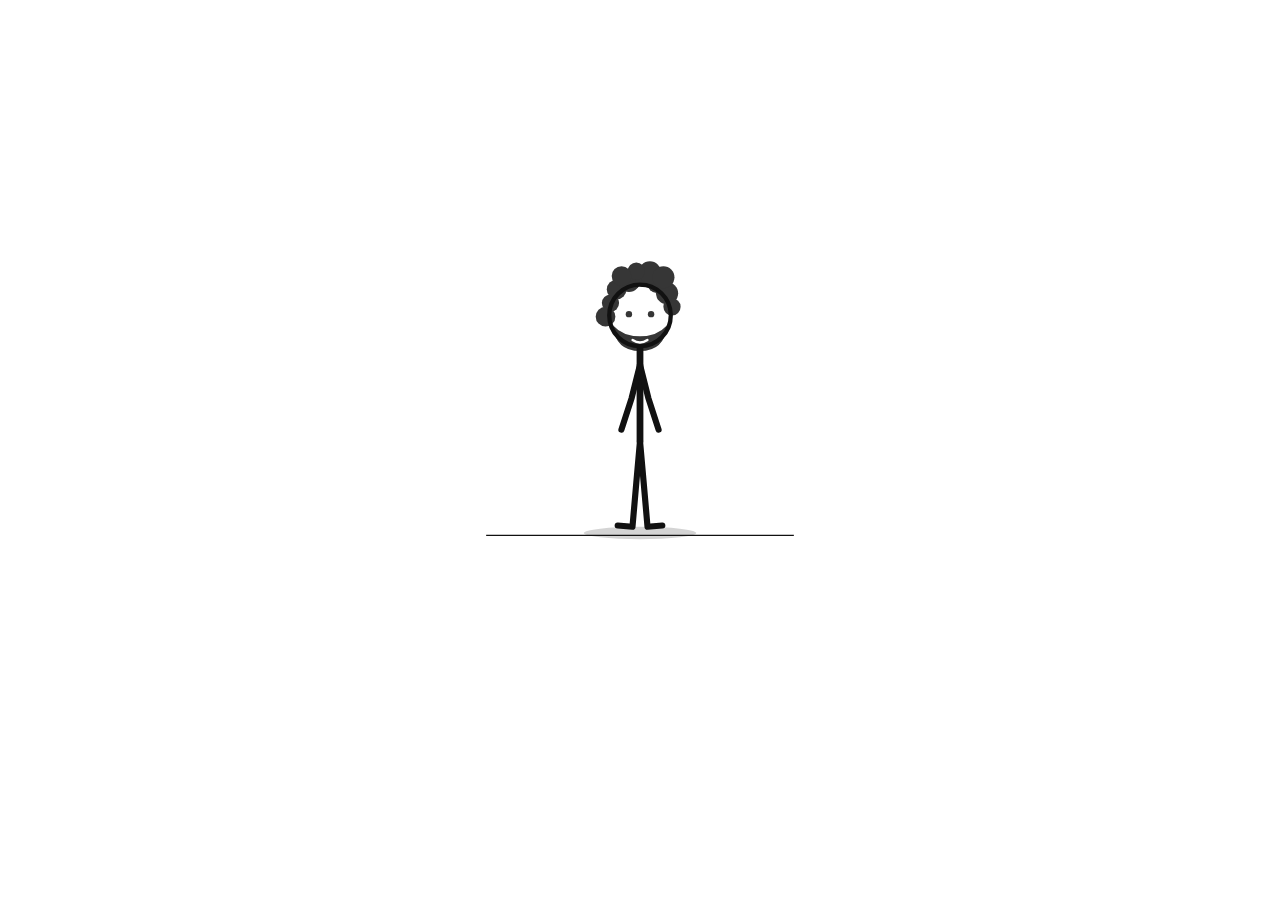
==== index.html @ 050765e8 "portfolio" ====
<!doctype html>
<html lang="en">
<head>
  <meta charset="utf-8">
  <meta name="viewport" content="width=device-width, initial-scale=1, viewport-fit=cover">
  <meta http-equiv="Content-Security-Policy" content="default-src 'self'; script-src 'self'; style-src 'self' 'unsafe-inline'; img-src 'self' data: blob:; media-src 'self'; font-src 'self'; connect-src 'self'; object-src 'none'; base-uri 'self'; form-action 'none'; upgrade-insecure-requests">
  <meta name="referrer" content="strict-origin-when-cross-origin">
  <title>Anwar Albeity</title>
  <meta name="description" content="Anwar Albeity, designer, developer and auditor in Kenya. Brands, websites and the systems behind them.">
  <meta name="author" content="Anwar Albeity">
  <meta name="theme-color" content="#ffffff">
  <meta name="color-scheme" content="light">
  <link rel="canonical" href="https://anwar-albeity.github.io/">
  <link rel="icon" href="favicon.svg" type="image/svg+xml">
  <link rel="icon" href="favicon-32.png" sizes="32x32" type="image/png">
  <link rel="apple-touch-icon" href="apple-touch-icon.png">

  <meta property="og:type" content="website">
  <meta property="og:site_name" content="Anwar Albeity">
  <meta property="og:title" content="Anwar Albeity">
  <meta property="og:description" content="Designer, developer and auditor in Kenya. Numbers, systems and things that move.">
  <meta property="og:url" content="https://anwar-albeity.github.io/">
  <meta property="og:image" content="https://anwar-albeity.github.io/share.jpg">
  <meta property="og:image:width" content="1200">
  <meta property="og:image:height" content="630">
  <meta name="twitter:card" content="summary_large_image">

  <link rel="preload" href="fraunces-latin-full-normal.woff2" as="font" type="font/woff2" crossorigin>
  <link rel="stylesheet" href="style.css?v=20261101">
  <noscript><style>.ld, .isles, .stage, .ctrl, .top__nav { display: none !important; } .fallback { display: block !important; } body.is-loading .top__name { opacity: 1; }</style></noscript>
</head>
<body class="is-loading" data-view="home">

  <a class="skip" href="#main">Skip to content</a>

  <header class="top">
    <a class="top__name" href="#" aria-label="Anwar Albeity, back to the islands"><span>Anwar Albeity</span> <i aria-hidden="true">←</i></a>
    <p class="top__tag" data-tag></p>
    <div class="top__nav">
      <button class="top__menu" type="button" aria-expanded="false" aria-controls="menu">Menu</button>
      <nav class="menu" id="menu" aria-label="Menu" hidden>
        <ul role="list">
          <li><a href="#" data-nav="home">Islands</a></li>
          <li><a href="#info" data-nav="info">Info</a></li>
          <li><a href="#work" data-nav="work">Work</a></li>
          <li><a href="#contact" data-nav="contact">Contact</a></li>
        </ul>
      </nav>
    </div>
  </header>

  <!-- the front page: one bubble per section, floating; clicking one opens that section -->
  <div class="isles" aria-label="Sections"></div>

  <!-- inside a section: the picture plays whole, divides in two while the words are read, and joins again at the end -->
  <div class="stage" aria-hidden="true"></div>

  <!-- the loader: the figure draws itself, dances and leaps away; no words -->
  <div class="ld" aria-hidden="true"></div>

  <main class="col" id="main" tabindex="-1"></main>

  <!-- shown when scripts are off or the site could not start: the essentials, plainly -->
  <div class="fallback" hidden>
    <h1>Anwar Albeity</h1>
    <p>Designer, developer and auditor in Kenya. Founder of Kampo Co.</p>
    <hr>
    <p class="k">Work</p>
    <p><b>RB Perfumes</b>, 2026. Brand website and e-commerce. <a href="https://rayanbayusuf.pages.dev/" rel="noopener" target="_blank">rayanbayusuf.pages.dev</a></p>
    <p><b>Contingent Haulage</b>, 2025–26. Tailored ERP for logistics.</p>
    <p><b>Ledger CRM</b>, 2025. CRM system.</p>
    <p><b>Make it Loud</b>, 2025. Poster series.</p>
    <hr>
    <p class="k">Contact</p>
    <p><a href="mailto:anwar@kampo.co.ke">anwar@kampo.co.ke</a> · <a href="https://kampo.co.ke" rel="noopener" target="_blank">kampo.co.ke</a> · <a href="https://wa.me/254718235532" rel="noopener" target="_blank">WhatsApp</a></p>
    <p><a href="anwar-albeity-cv.pdf" download>Curriculum vitae (PDF)</a></p>
    <hr>
  </div>

  <div class="ctrl" aria-label="Pictures">
    <i class="ctrl__bar"><i></i></i>
    <p><span class="ctrl__n">01 / 12</span><span class="ctrl__t"></span><button type="button" data-play="1" aria-pressed="true">Play</button><button type="button" data-play="0" aria-pressed="false">Pause</button></p>
  </div>

  <script src="guard.js?v=20261101"></script>
  <script src="data.js?v=20261101"></script>
  <script src="app.js?v=20261101"></script>
</body>
</html>
---- style.css ----
@font-face { font-family: 'Fraunces'; src: url(fraunces-latin-full-normal.woff2) format('woff2'); font-weight: 100 900; font-style: normal; font-display: swap; }
@font-face { font-family: 'Fraunces'; src: url(fraunces-latin-full-italic.woff2) format('woff2'); font-weight: 100 900; font-style: italic; font-display: swap; }

/* Layout: white page, words down the middle, pictures held in soft torn bubbles behind them */
:root {
  --paper: #ffffff;
  --ink: #111111;
  --soft: color-mix(in srgb, var(--ink) 45%, transparent);
  --ghost: #e6e6e6;              /* the empty bubble before a picture lands */
  --serif: 'Fraunces', 'Times New Roman', Georgia, serif;
  --size: 15px;
  --pad: 16px;
  --bar: 54px;                   /* room for the picture controls at the foot */
  color-scheme: light;
}
@media (min-width: 761px) { :root { --size: 18px; --pad: 24px; } }

*, *::before, *::after { box-sizing: border-box; }
html { -webkit-text-size-adjust: 100%; }
body {
  margin: 0; background: var(--paper); color: var(--ink);
  font-family: var(--serif); font-size: var(--size); line-height: 1.36; font-weight: 500;
  font-variation-settings: 'opsz' 14; -webkit-font-smoothing: antialiased;
  overflow-x: hidden;
}
a { color: inherit; text-decoration: underline; text-underline-offset: .18em; text-decoration-thickness: 1px; }
a:hover { text-decoration-thickness: 2px; }
button { font: inherit; color: inherit; }
:focus-visible { outline: 1px solid var(--ink); outline-offset: 3px; }
p { margin: 0; }
em { font-style: italic; }
b { font-weight: 650; }
hr { border: 0; border-top: 1px solid var(--ink); margin: 12px 0; }
[hidden] { display: none !important; }
.skip { position: fixed; left: var(--pad); top: -60px; z-index: 50; background: var(--ink); color: var(--paper); padding: 6px 10px; }
.skip:focus { top: var(--pad); }

/* ---- the header: name and a back arrow, a line under it, the menu on the right ---- */
.top { position: fixed; inset: 0 0 auto; z-index: 30; display: grid; grid-template-columns: 1fr auto; padding: calc(var(--pad) + env(safe-area-inset-top, 0px)) max(var(--pad), env(safe-area-inset-right, 0px)) calc(var(--pad) + 18px) max(var(--pad), env(safe-area-inset-left, 0px)); pointer-events: none; background: linear-gradient(var(--paper) 62%, color-mix(in srgb, var(--paper) 0%, transparent)); }
body[data-view="home"] .top, body.is-loading .top { background: none; }
.top > * { pointer-events: auto; }
.top__name { text-decoration: none; font-weight: 650; justify-self: start; }
.top__name i { font-style: normal; display: inline-block; transition: transform .4s cubic-bezier(.2, .8, .2, 1); }
.top__name:hover i { transform: translateX(-5px); }
.top__tag { grid-column: 1; color: var(--soft); }
.top__nav { grid-column: 2; grid-row: 1 / span 2; justify-self: end; text-align: right; }
.top__menu { all: unset; pointer-events: auto; cursor: pointer; text-decoration: underline; text-underline-offset: .18em; text-decoration-thickness: 1px; }
.top__menu:focus-visible { outline: 1px solid var(--ink); outline-offset: 3px; }

/* ---- the menu: a short list that drops under the word Menu ---- */
.menu ul { margin: 6px 0 0; padding: 0; list-style: none; }
.menu li { overflow: hidden; }
.menu a { display: block; text-decoration: none; transform: translateY(105%); transition: transform .5s cubic-bezier(.2, .8, .2, 1); }
.menu a:hover, .menu a[aria-current="page"] { font-style: italic; text-decoration: underline; }
.menu.is-open a { transform: none; }
.menu.is-open li:nth-child(2) a { transition-delay: .04s; }
.menu.is-open li:nth-child(3) a { transition-delay: .08s; }
.menu.is-open li:nth-child(4) a { transition-delay: .12s; }
.menu.is-open li:nth-child(5) a { transition-delay: .16s; }

/* ---- the islands: the front page ---- */
.isles { position: fixed; inset: 0; z-index: 5; overflow: hidden; transition: opacity .35s; }
body:not([data-view="home"]) .isles { opacity: 0; pointer-events: none; }
body[data-view="home"] { overflow: hidden; }
.isle { position: absolute; left: 0; top: 0; display: block; width: 100px; height: 120px; background: var(--ghost); will-change: transform, clip-path; cursor: pointer; transition: opacity .35s; }
.isle img { display: block; width: 100%; height: 100%; object-fit: cover; filter: grayscale(1) contrast(1.08) brightness(.88); transition: filter .5s; pointer-events: none; }
.isle.is-hot img { filter: none; }
.isle:focus-visible { outline: none; }
.isle__label { position: absolute; left: 0; top: 0; white-space: nowrap; text-align: center; pointer-events: none; transition: opacity .3s; }
.isle__label b { display: block; }
.isle__label span { color: var(--soft); }
.isle.is-hot + .isle__label b, .isle:focus-visible + .isle__label b { font-style: italic; text-decoration: underline; text-underline-offset: .18em; }
.isles.is-hover .isle:not(.is-hot) { opacity: .55; }
.isles.is-hover .isle:not(.is-hot) + .isle__label { opacity: .4; }
body.is-loading .isle__label { opacity: 0; }

/* on a phone the islands run together into one piece of land, drawn in .land; the links stay on top to be tapped */
.land { position: absolute; left: 0; top: 0; display: none; pointer-events: none; }
.land__bg { fill: var(--ghost); }
.isles.is-land .land { display: block; }
.isles.is-land .isle { background: transparent; transition: none; }
.isles.is-land .isle img { opacity: 0; transform: scale(1.3); filter: grayscale(1) contrast(1.08) brightness(.88); }
.isles.is-land .isle.is-open { background: var(--ghost); }
.isles.is-land .isle.is-open img { opacity: 1; }
.isles.is-land .isle__label { display: none; }

/* the numbers on the land, and the legend under it */
.land__nums { pointer-events: none; }
.land__num { transition: opacity .3s; }
.land__num circle { fill: var(--paper); }
.land__num text { font-family: var(--serif); font-size: 11px; font-weight: 650; fill: var(--ink); font-variant-numeric: tabular-nums; }
.legend { display: none; }
.isles.is-land .legend { position: absolute; left: 0; right: 0; bottom: 0; display: grid; grid-template-columns: 1fr 1.25fr; gap: 0 18px;
  padding: 14px max(var(--pad), env(safe-area-inset-right, 0px)) calc(18px + env(safe-area-inset-bottom, 0px)) max(var(--pad), env(safe-area-inset-left, 0px));
  border-top: 1px solid var(--ink); margin: 0 var(--pad); padding-left: 0; padding-right: 0; transition: opacity .6s .3s; }
body.is-loading .legend { opacity: 0; }
.legend__k { color: var(--soft); font-size: 13px; margin: 0 0 4px; }
.legend a { display: grid; grid-template-columns: 1.9em 1fr; align-items: baseline; text-decoration: none; padding: 5px 0; transition: opacity .3s; -webkit-tap-highlight-color: transparent; }
.legend a i { font-style: normal; font-size: 11px; color: var(--soft); font-variant-numeric: tabular-nums; }
.legend a b { font-weight: 650; line-height: 1.15; }
.legend a span { grid-column: 2; color: var(--soft); font-size: 13px; line-height: 1.2; }
.legend__col--work a b { font-weight: 500; font-style: italic; font-size: 15px; }
.legend__col--work a { padding: 3px 0; }
.legend a.is-hot b { text-decoration: underline; text-underline-offset: .18em; }
.legend:has(a.is-hot) a:not(.is-hot) { opacity: .45; }
.legend a:focus-visible { outline: 1px solid var(--ink); outline-offset: 2px; }

/* desktop labels carry the island's number too */
.isle__label b i { font-style: normal; font-weight: 500; font-size: .72em; color: var(--soft); margin-right: .45em; vertical-align: .12em; font-variant-numeric: tabular-nums; }

/* ---- the dividing picture inside a section ---- */
.stage { position: fixed; inset: 0; z-index: 0; overflow: hidden; pointer-events: none; transition: opacity .3s; }
body[data-view="home"] .stage { opacity: 0; }
.stage__svg { position: absolute; left: 0; top: 0; display: block; overflow: visible; }
.stage__bg { fill: var(--ghost); }

/* ---- the words, read down the middle ---- */
.col { position: relative; z-index: 1; padding: 0 13vw; outline: none; }
@media (min-width: 761px) { .col { max-width: 600px; margin: 0 auto; padding: 0 24px; } }
body[data-view="home"] .col { display: none; }
.hero { display: flex; flex-direction: column; justify-content: flex-end; min-height: 100vh; min-height: 100svh; margin: 0 calc(var(--pad) - 13vw) 34px; padding-bottom: calc(var(--bar) + 40px); }
@media (min-width: 761px) { .hero { margin: 0 0 34px; } }
.hero hr { margin: 7px 0; }
.hero__name { font: inherit; font-weight: 650; margin: 0; display: flex; gap: 2em; }
.hero__name span + span { font-weight: 500; }
.k { margin: 1.1em 0 .2em; color: var(--soft); }
.k:first-child { margin-top: 0; }
.col p + p { margin-top: .12em; }
.col .gap { margin-top: .75em; }
.quote { margin-top: .9em; }

/* each project: dim the others while one is being read */
.job { padding: 8px 0 10px; border-top: 1px solid var(--ink); transition: opacity .35s; }
.job:last-of-type { border-bottom: 1px solid var(--ink); }
.job__t { display: flex; justify-content: space-between; gap: 1em; }
.job__t b { font-size: 1.5em; line-height: 1.1; letter-spacing: -.01em; font-variation-settings: 'opsz' 72; }
.job__line { font-style: italic; }
.work.is-reading .job { opacity: .32; }
.work.is-reading .job.is-on { opacity: 1; }

/* the CV link: a little sheet of paper that lifts and turns its corner */
.cvl { display: grid; grid-template-columns: auto 1fr auto; align-items: center; gap: 14px; margin: 12px 0; padding: 12px 0; border-top: 1px solid var(--ink); border-bottom: 1px solid var(--ink); text-decoration: none; }
.cvl__sheet { position: relative; display: block; width: 34px; height: 44px; background: var(--paper); border: 1.5px solid var(--ink); padding: 8px 6px 0; transition: transform .45s cubic-bezier(.2, .8, .2, 1); clip-path: polygon(0 0, 100% 0, 100% 100%, 0 100%); }
.cvl__sheet::after { content: ""; position: absolute; right: -1.5px; bottom: -1.5px; width: 0; height: 0; background: linear-gradient(135deg, var(--ghost) 50%, var(--paper) 50%); border-left: 1.5px solid var(--ink); border-top: 1.5px solid var(--ink); transition: width .35s, height .35s; }
.cvl__sheet i { display: block; height: 1.5px; margin-bottom: 4px; background: var(--ink); transform-origin: 0 50%; }
.cvl__sheet i:nth-child(1) { width: 70%; height: 2.5px; }
.cvl__sheet i:nth-child(3) { width: 80%; }
.cvl__sheet i:nth-child(5) { width: 55%; }
.cvl__t b { display: block; font-size: 1.25em; line-height: 1.1; font-weight: 600; font-variation-settings: 'opsz' 72; }
.cvl__t span { color: var(--soft); font-size: .9em; }
.cvl__go { font-size: 1.4em; transition: transform .45s cubic-bezier(.2, .8, .2, 1); }
.cvl:hover .cvl__sheet, .cvl:focus-visible .cvl__sheet { transform: translateY(-4px) rotate(-6deg); }
.cvl:hover .cvl__sheet::after, .cvl:focus-visible .cvl__sheet::after { width: 12px; height: 12px; }
.cvl:hover .cvl__sheet i { animation: cvl-write .9s cubic-bezier(.2, .8, .2, 1) both; }
.cvl:hover .cvl__sheet i:nth-child(2) { animation-delay: .06s; }
.cvl:hover .cvl__sheet i:nth-child(3) { animation-delay: .12s; }
.cvl:hover .cvl__sheet i:nth-child(4) { animation-delay: .18s; }
.cvl:hover .cvl__sheet i:nth-child(5) { animation-delay: .24s; }
.cvl:hover .cvl__go, .cvl:focus-visible .cvl__go { transform: translateY(4px); }
.cvl:hover .cvl__t b { font-style: italic; }
@keyframes cvl-write { from { transform: scaleX(0); } to { transform: scaleX(1); } }

/* a project page: the chapters, and what the thing does as a numbered list */
.chap { padding-bottom: 28vh; }
.chap:last-of-type { padding-bottom: 8px; }
.does { margin: 0; padding: 0; list-style: none; }
.does li { display: grid; grid-template-columns: 2.4em 1fr; gap: 0 .4em; padding: 8px 0; border-top: 1px solid color-mix(in srgb, var(--ink) 18%, transparent); }
.does li:first-child { border-top: 0; }
.does__n { color: var(--soft); font-variant-numeric: tabular-nums; }
.ba__after { font-style: italic; }

/* the film: a still in a soft bubble that breathes; press play and it squares up and runs */
.film { padding: 6vh 0 4px; }
.film__box { position: relative; margin: 10px 0 0; aspect-ratio: 1; cursor: pointer; overflow: hidden; background: #f4f2ed;
  border-radius: 47% 53% 44% 56% / 52% 45% 55% 48%; animation: film-breathe 7s ease-in-out infinite;
  transition: border-radius .6s cubic-bezier(.2, .8, .2, 1), transform .6s cubic-bezier(.2, .8, .2, 1); }
.film__box video { display: block; width: 100%; height: 100%; object-fit: cover; }
.film__box.is-on { animation: none; border-radius: 14px; }
.film__play { all: unset; pointer-events: auto; position: absolute; inset: 0; display: grid; place-content: center; justify-items: center; gap: 12px;
  background: color-mix(in srgb, #f4f2ed 30%, transparent); transition: opacity .35s; }
.film__box.is-playing .film__play { opacity: 0; pointer-events: none; }
.film__disc { position: relative; width: 84px; height: 84px; border-radius: 50%; background: var(--ink); display: grid; place-items: center; transition: transform .4s cubic-bezier(.3, 1.6, .5, 1); }
.film__disc::before, .film__disc::after { content: ''; position: absolute; inset: 0; border-radius: 50%; border: 1.5px solid var(--ink); animation: film-ring 2.2s ease-out infinite; }
.film__disc::after { animation-delay: 1.1s; }
.film__disc svg { width: 36px; height: 36px; fill: #fff; transform: translateX(2px); }
.film__lab { background: var(--ink); color: #fff; padding: 6px 14px; border-radius: 99px; font-size: .92em; }
.film__lab em { opacity: .65; margin-left: .3em; }
.film__box:hover .film__disc, .film__play:focus-visible .film__disc { transform: scale(1.12) rotate(-6deg); }
.film__play:focus-visible .film__lab { outline: 1px solid #fff; outline-offset: -4px; }
.film__bar { position: absolute; left: 0; right: 0; bottom: 0; height: 4px; background: color-mix(in srgb, var(--ink) 15%, transparent); opacity: 0; transition: opacity .3s; }
.film__bar i { display: block; height: 100%; background: var(--ink); transform-origin: left; transform: scaleX(0); }
.film__box.is-on .film__bar { opacity: 1; }
.film__cap { color: var(--soft); margin-top: 8px; }
/* the sound button: a speaker in a small ink disc; waves when the sound is on, a cross when it is off */
.film__snd { all: unset; position: absolute; right: 7%; bottom: 7%; width: 42px; height: 42px; border-radius: 50%; background: var(--ink); color: #fff; display: grid; place-items: center; cursor: pointer; transition: transform .35s cubic-bezier(.3, 1.6, .5, 1), border-radius .6s; }
.film__box.is-on .film__snd { right: 12px; bottom: 16px; }
.film__snd:hover { transform: scale(1.1); }
.film__snd:focus-visible { outline: 1px solid var(--ink); outline-offset: 3px; }
.film__snd svg { width: 22px; height: 22px; fill: none; stroke: currentColor; stroke-width: 1.8; stroke-linecap: round; stroke-linejoin: round; }
.film__snd .spk { fill: currentColor; }
.film__snd .w1, .film__snd .w2 { opacity: 0; }
.film__snd[aria-pressed="true"] .x { opacity: 0; }
.film__snd[aria-pressed="true"] .w1 { opacity: 1; animation: snd-wave 1.2s ease-in-out infinite; }
.film__snd[aria-pressed="true"] .w2 { opacity: 1; animation: snd-wave 1.2s .2s ease-in-out infinite; }
@keyframes snd-wave { 50% { opacity: .35; } }
@media (prefers-reduced-motion: reduce) { .film__snd .w1, .film__snd .w2 { animation: none !important; } }
@keyframes film-breathe { 50% { border-radius: 54% 46% 52% 48% / 46% 55% 45% 54%; transform: rotate(1.2deg); } }
@keyframes film-ring { from { transform: scale(1); opacity: .5; } to { transform: scale(1.9); opacity: 0; } }
@media (prefers-reduced-motion: reduce) { .film__box, .film__disc::before, .film__disc::after { animation: none; } }

/* the end: the halves come back together and what comes next sits under them */
.end { position: relative; height: 170vh; height: 170svh; }
.end__info { position: sticky; top: calc(100svh - var(--bar) - 150px); opacity: 0; }
.end__info p { display: flex; gap: 2em; flex-wrap: wrap; }
.end__info hr { margin: 7px 0; }
.foot { padding: 24px 0 calc(var(--bar) + 24px); color: var(--soft); }

/* ---- the picture controls ---- */
.ctrl { position: fixed; left: 0; right: 0; bottom: 0; z-index: 20; padding: 12px max(var(--pad), env(safe-area-inset-right, 0px)) calc(10px + env(safe-area-inset-bottom, 0px)) max(var(--pad), env(safe-area-inset-left, 0px)); background: linear-gradient(transparent, var(--paper) 14px); font-size: 14px; transition: opacity .6s; }
@media (min-width: 761px) { .ctrl { left: 50%; right: auto; width: 600px; transform: translateX(-50%); padding-left: 24px; padding-right: 24px; } }
body[data-view="home"] .ctrl { opacity: 0; pointer-events: none; }
.ctrl__bar { display: block; height: 1px; background: color-mix(in srgb, var(--ink) 20%, transparent); margin-bottom: 9px; }
.ctrl__bar i { display: block; height: 100%; background: var(--ink); transform-origin: 0 50%; transform: scaleX(0); }
.ctrl p { display: flex; align-items: baseline; gap: 18px; }
.ctrl__n { font-variant-numeric: tabular-nums; }
.ctrl__t { flex: 1; min-width: 0; overflow: hidden; white-space: nowrap; text-overflow: ellipsis; font-style: italic; }
.ctrl button { all: unset; cursor: pointer; padding: 6px 0; }
.ctrl button[aria-pressed="true"] { color: var(--soft); }
.ctrl button:focus-visible { outline: 1px solid var(--ink); outline-offset: 2px; }

/* ---- the loader: a number counts up in the corner while the first bubble fills ---- */
.ld { position: fixed; inset: 0; z-index: 15; pointer-events: none; display: flex; align-items: flex-end; justify-content: space-between; gap: 16px; padding: var(--pad); padding-bottom: calc(var(--pad) + env(safe-area-inset-bottom, 0px)); }
.ld__line { flex: 1 1 auto; min-width: 0; max-width: 18em; }
.ld__line span { display: inline-block; opacity: 0; transform: translateY(.4em); transition: opacity .5s, transform .6s cubic-bezier(.2, .8, .2, 1); }
.ld__line span.is-in { opacity: 1; transform: none; }
.ld__n { flex: none; overflow: hidden; font-size: clamp(52px, 13vw, 220px); line-height: .82; letter-spacing: -.04em; font-variation-settings: 'opsz' 144; font-variant-numeric: tabular-nums; font-weight: 400; }
.ld__n span { display: block; transition: transform .8s cubic-bezier(.7, 0, .2, 1); }
.is-done .ld__n span { transform: translateY(105%); }
.is-done .ld__line span { opacity: 0; transition-duration: .3s; }
.ld.is-gone { display: none; }
.ld__fig { position: absolute; left: 50%; top: 45%; width: min(62vw, 320px); height: auto; transform: translate(-50%, -50%); overflow: visible; }
.f-shadow { fill: var(--ink); opacity: .18; }
.f-ground { stroke: var(--ink); stroke-width: 1; stroke-dasharray: 1; stroke-dashoffset: 1; }
.f-ghost { opacity: calc(var(--ghost, 0) * .13); }
.f-ghost--2 { opacity: calc(var(--ghost, 0) * .08); }
.f-ghost--3 { opacity: calc(var(--ghost, 0) * .045); }
.f-name { font-family: var(--serif); font-style: italic; font-size: 13px; fill: var(--ink); opacity: 0; transition: opacity .35s; }
.f-name.is-in { opacity: .7; }
.is-done .ld__fig { opacity: 0; transition: opacity .35s .55s; }

/* the loader is the figure alone: no words until it has leapt away */
body.is-loading .col, body.is-loading .ctrl, body.is-loading .top__nav, body.is-loading .top__name { opacity: 0; }
.top__name { transition: opacity .7s .15s; }
.col, .top__nav { transition: opacity .7s .15s; }
body.is-loading .top__tag span { opacity: 0; }
.top__tag span { transition: opacity .6s; }

@media (prefers-reduced-motion: reduce) {
  .cvl__sheet, .cvl__go, .cvl__sheet i { transition: none !important; animation: none !important; }
  .menu a, .ld__n span, .ld__line span, .col, .ctrl, .top__nav, .isles, .stage { transition: none !important; }
}

/* ---- older browsers: plain colours where color-mix() is not understood ---- */
@supports not (color: color-mix(in srgb, red 50%, blue)) {
  :root { --soft: rgba(17, 17, 17, .55); }
  .top { background: linear-gradient(#fff 62%, rgba(255, 255, 255, 0)); }
  .does li { border-top-color: rgba(17, 17, 17, .18); }
  .film__bar { background: rgba(17, 17, 17, .15); }
  .ctrl__bar { background: rgba(17, 17, 17, .2); }
  .isles.is-land .isle__label { box-shadow: 0 1px 0 rgba(17, 17, 17, .12); }
}

/* ---- the plain page: shown when scripts are off or the site could not start ---- */
.fallback { display: none; max-width: 600px; margin: 0 auto; padding: 120px var(--pad) 60px; }
.fallback h1 { font: inherit; font-weight: 650; font-size: 1.6em; margin: 0 0 .3em; }
.fallback p + p { margin-top: .3em; }
body.is-broken .fallback { display: block; }
body.is-broken .ld, body.is-broken .isles, body.is-broken .stage, body.is-broken .ctrl, body.is-broken .col, body.is-broken .top__nav { display: none !important; }
body.is-broken { overflow: auto; }

/* ---- print: just the words ---- */
@media print {
  .ld, .isles, .stage, .ctrl, .top__nav, .skip, .film { display: none !important; }
  .top { position: static; background: none; }
  .hero { min-height: 0; padding-bottom: 0; }
  .end { height: auto; }
  .end__info { position: static; opacity: 1 !important; }
}
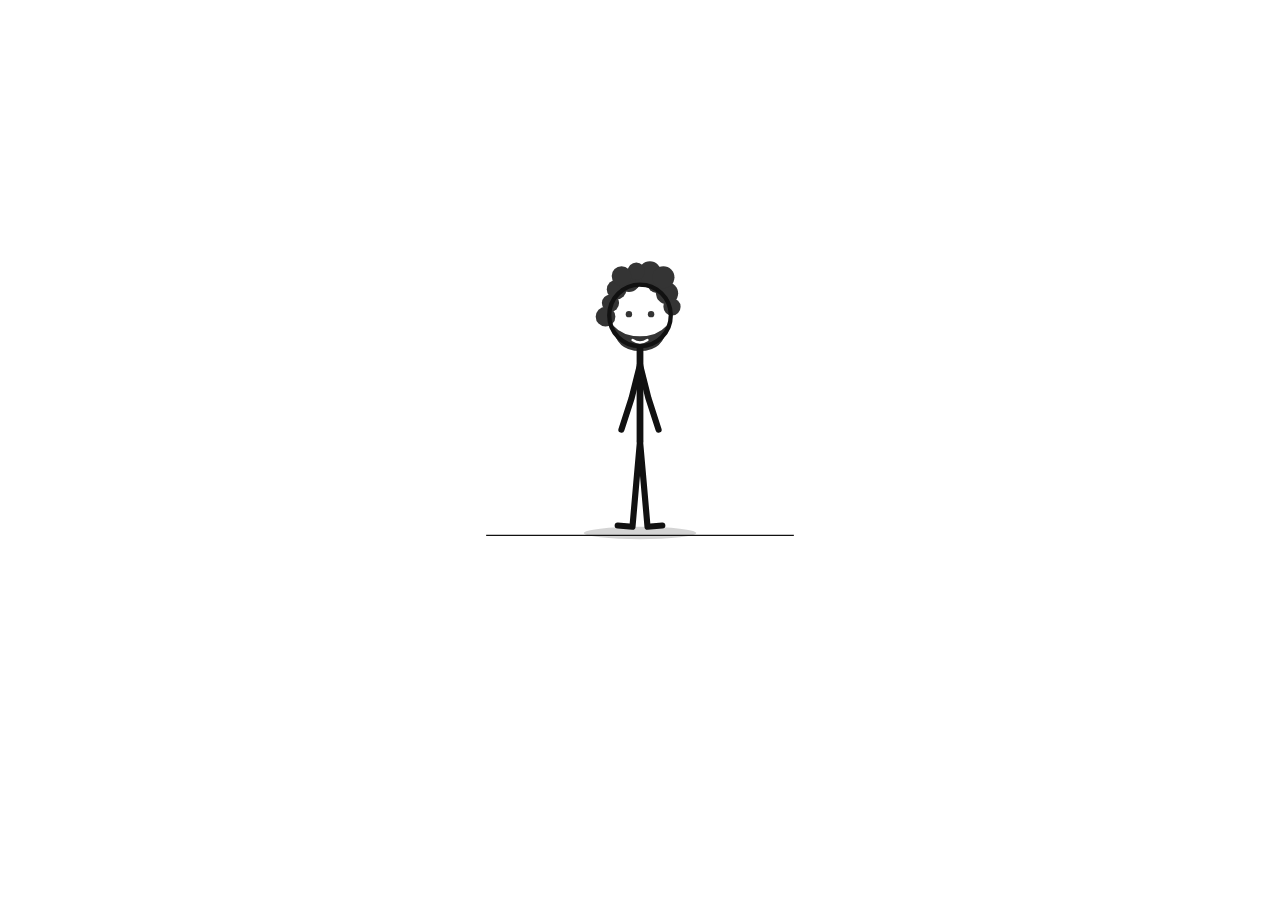
==== commit 9f6f4c36: "Serve site at anwar.kampo.co.ke" ====
--- a/index.html
+++ b/index.html
@@ -10,7 +10,7 @@
   <meta name="author" content="Anwar Albeity">
   <meta name="theme-color" content="#ffffff">
   <meta name="color-scheme" content="light">
-  <link rel="canonical" href="https://anwar-albeity.github.io/">
+  <link rel="canonical" href="https://anwar.kampo.co.ke/">
   <link rel="icon" href="favicon.svg" type="image/svg+xml">
   <link rel="icon" href="favicon-32.png" sizes="32x32" type="image/png">
   <link rel="apple-touch-icon" href="apple-touch-icon.png">
@@ -19,8 +19,8 @@
   <meta property="og:site_name" content="Anwar Albeity">
   <meta property="og:title" content="Anwar Albeity">
   <meta property="og:description" content="Designer, developer and auditor in Kenya. Numbers, systems and things that move.">
-  <meta property="og:url" content="https://anwar-albeity.github.io/">
-  <meta property="og:image" content="https://anwar-albeity.github.io/share.jpg">
+  <meta property="og:url" content="https://anwar.kampo.co.ke/">
+  <meta property="og:image" content="https://anwar.kampo.co.ke/share.jpg">
   <meta property="og:image:width" content="1200">
   <meta property="og:image:height" content="630">
   <meta name="twitter:card" content="summary_large_image">
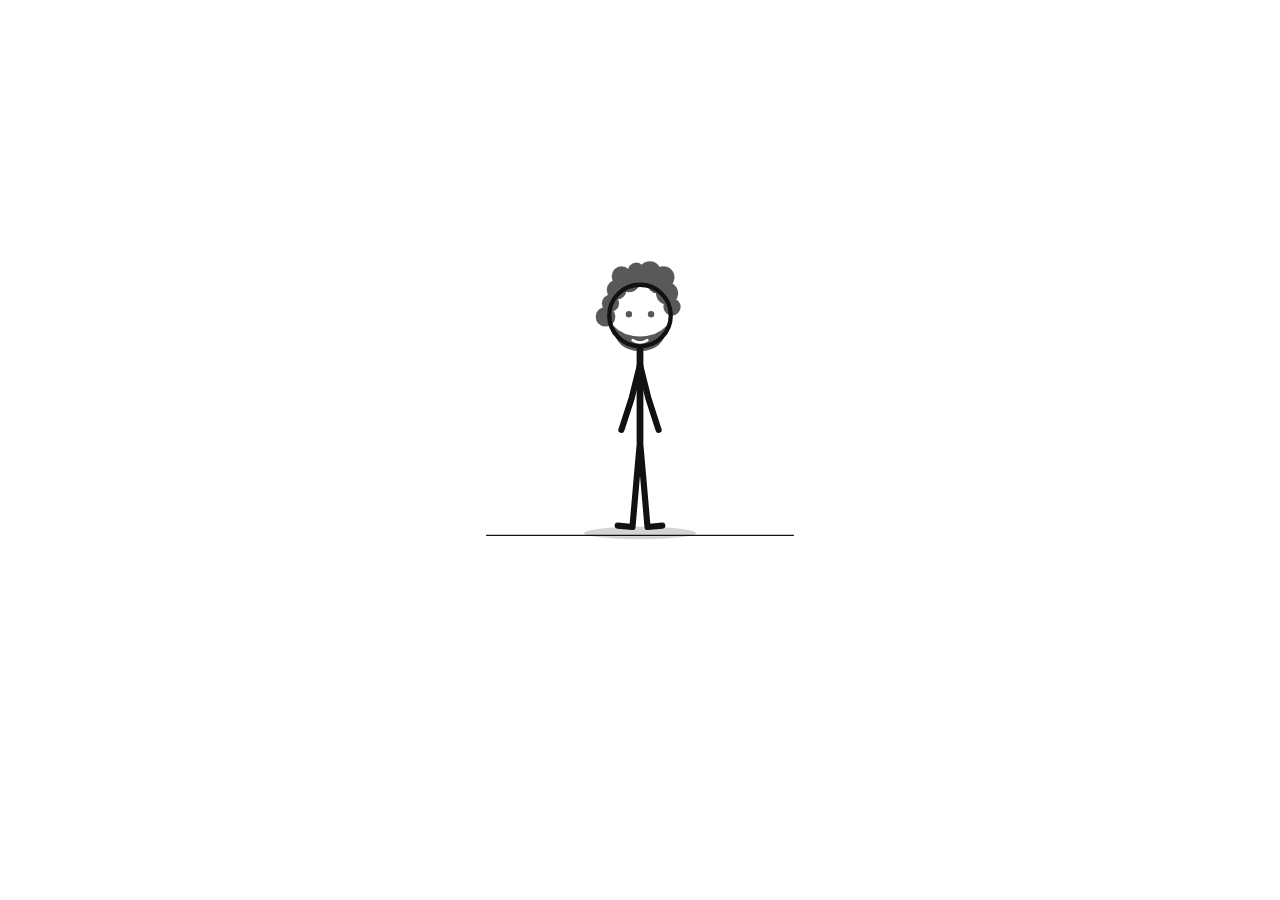
==== commit f1e26916: "Use anwaralbeity.kampo.co.ke" ====
--- a/index.html
+++ b/index.html
@@ -10,7 +10,7 @@
   <meta name="author" content="Anwar Albeity">
   <meta name="theme-color" content="#ffffff">
   <meta name="color-scheme" content="light">
-  <link rel="canonical" href="https://anwar.kampo.co.ke/">
+  <link rel="canonical" href="https://anwaralbeity.kampo.co.ke/">
   <link rel="icon" href="favicon.svg" type="image/svg+xml">
   <link rel="icon" href="favicon-32.png" sizes="32x32" type="image/png">
   <link rel="apple-touch-icon" href="apple-touch-icon.png">
@@ -19,8 +19,8 @@
   <meta property="og:site_name" content="Anwar Albeity">
   <meta property="og:title" content="Anwar Albeity">
   <meta property="og:description" content="Designer, developer and auditor in Kenya. Numbers, systems and things that move.">
-  <meta property="og:url" content="https://anwar.kampo.co.ke/">
-  <meta property="og:image" content="https://anwar.kampo.co.ke/share.jpg">
+  <meta property="og:url" content="https://anwaralbeity.kampo.co.ke/">
+  <meta property="og:image" content="https://anwaralbeity.kampo.co.ke/share.jpg">
   <meta property="og:image:width" content="1200">
   <meta property="og:image:height" content="630">
   <meta name="twitter:card" content="summary_large_image">
